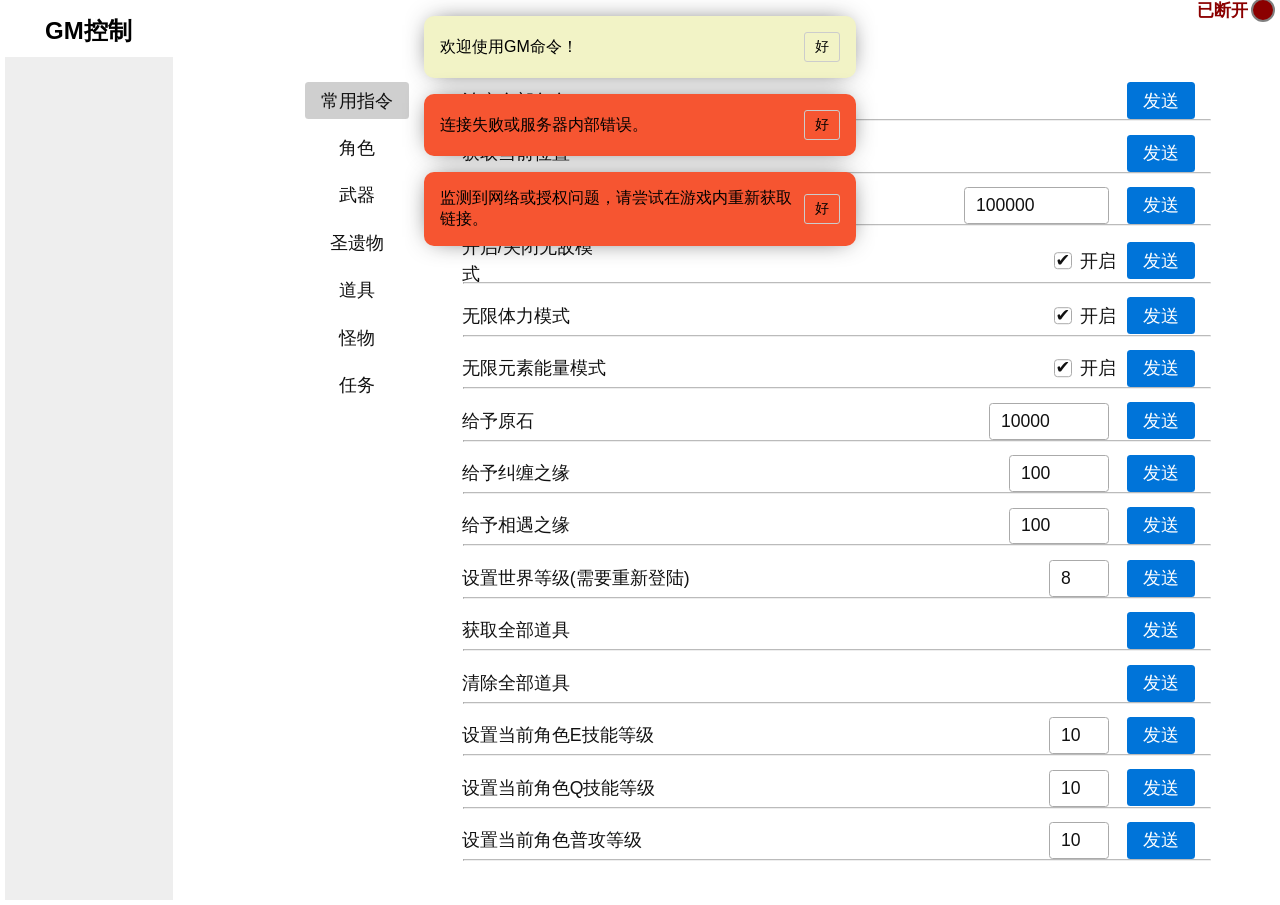
==== zh-cn/console.html @ 820fc367 "Add files via upload" ====
<!DOCTYPE html>
<html>
  <head>
    <meta charset="utf-8" />
    <link rel="stylesheet" type="text/css" href="styles/console.css" />
    <script src="scripts/onload.js"></script>
    <script src="scripts/console.js"></script>
    <meta name="viewport" content="width=device-width, initial-scale=1.0">
  </head>
  <body>
    <div id="main">
      <div id="titleBar">
        GM控制 <img src="" id="logo" />
        <div id="status" class="ready"><span id="statusText">正常</span><span class="dot"></span></div>
      </div>
      <div id="right">
        <div id="sidebar">
        </div>
        <iframe id="content" src="pages/cheat.html"></iframe>
      </div>
    </div>
    <div id="message">

    </div>
  </body>
</html>
---- zh-cn/styles/console.css ----
html {
  margin: 0;
  padding: 0;
  height: 100vh;
  user-select: none;
  overflow: hidden;
}

body {
  font-family: 'Segoe UI', Tahoma, Geneva, Verdana, sans-serif;
  margin: 0;
  padding: 0;
}

iframe {
  border: none;
  margin: 20px;
}

button {
  font-family: 'Segoe UI', Tahoma, Geneva, Verdana, sans-serif;
  font-size: 14px;
  border: 1px solid #ccc;
  background: none;
  cursor: pointer;
  padding: 5px 10px;
  margin: 0;
  border-radius: 3px;

  transition: background-color 0.2s ease-in-out;
}

button:hover {
  background-color: #eee;
}

#logo {
  height: 20px;
}

#main {
  background-color: #fff;
  color: #000;
  font-size: 12px;
  padding: 5px;
  text-align: center;
  width: 100%;
  height: 100%;
  overflow: hidden;
}

#right {
  display: flex;
  flex-direction: row;
  justify-content: space-between;
  overflow: hidden;
}

#titleBar {
  font-size: 2em;
  padding: 10px;
  text-align: left;
  font-weight: bold;
  margin-left: 30px;
}

#status {
  font-size: 0.7em;
  float: right;
  margin-top: -1em;
  display: flex;
  align-items: center;
}

#sidebar {
  display: flex;
  flex-direction: column;
  height: 100%;
  width: 200px;
  background-color: #eee;
}

.sidebarItem {
  font-size: 1.4em;
  padding: 20px;
  border-bottom: 1px solid #ccc;

  transition: background-color 0.1s ease-in-out;
}

.sidebarItem:hover {
  background: #ccc;
  cursor: pointer;
}

#content {
  height: 100%;
  width: 100%;
}

.dot {
  height: 20px;
  width: 20px;
  border-radius: 50%;
  border: 2px solid grey;
  display: inline-block;
  margin-left: 3px;
}

.ready {
  color: lightgreen;
}

.ready .dot {
  background-color: lightgreen;

}

.error {
  color: darkred;
}

.error .dot {
  background-color: darkred;
}

#message {
  position: absolute;
  background-color: #00000000;
  left: 50vw;
  transform: translateX(-50%);
  height: fit-content;
  z-index: 100;
  top: 0px;
  opacity: 1;
  display: flex;
  flex-direction: column;
  align-items: center;
}

.messageBox {
  margin-top: 1em;
  width: 400px;
  /* min-height: 60px; */
  background-color: #f2f3c6;
  display: flex;
  flex-direction: row;
  align-items: center;
  justify-content: space-between;
  border-radius: 10px;
  overflow: hidden;
  -webkit-box-shadow: 0px 0px 26px -9px rgba(0,0,0,0.83); 
  box-shadow: 0px 0px 26px -9px rgba(0,0,0,0.83);
  padding: 1em 1em;
  transition: all ease-in-out 0.3s;
  height: fit-content;
}

.messageBox.fail {
  background-color: #f65531;

}

.messageBox.initial {
  transform: translateY(100%);
  opacity: 0;
}

.messageBox.finish {
  transform: translateY(-100%);
  opacity: 0;
  min-height: 0px;
  height: 0px;
  margin: -15px;
}

.messageContent {
  overflow-wrap: break-word;
  overflow-y: auto;
}

.hide {
  display: none;
}

.messageBoxTitle {
  width: 100%;
  height: 2em;
  padding-top:1em;
  text-align: center;

  background: rgb(16,232,253);
background: linear-gradient(180deg, rgba(16,232,253,1) 0%, rgba(16,248,253,0.5914959733893557) 70%, rgba(249,255,0,0) 100%);

}
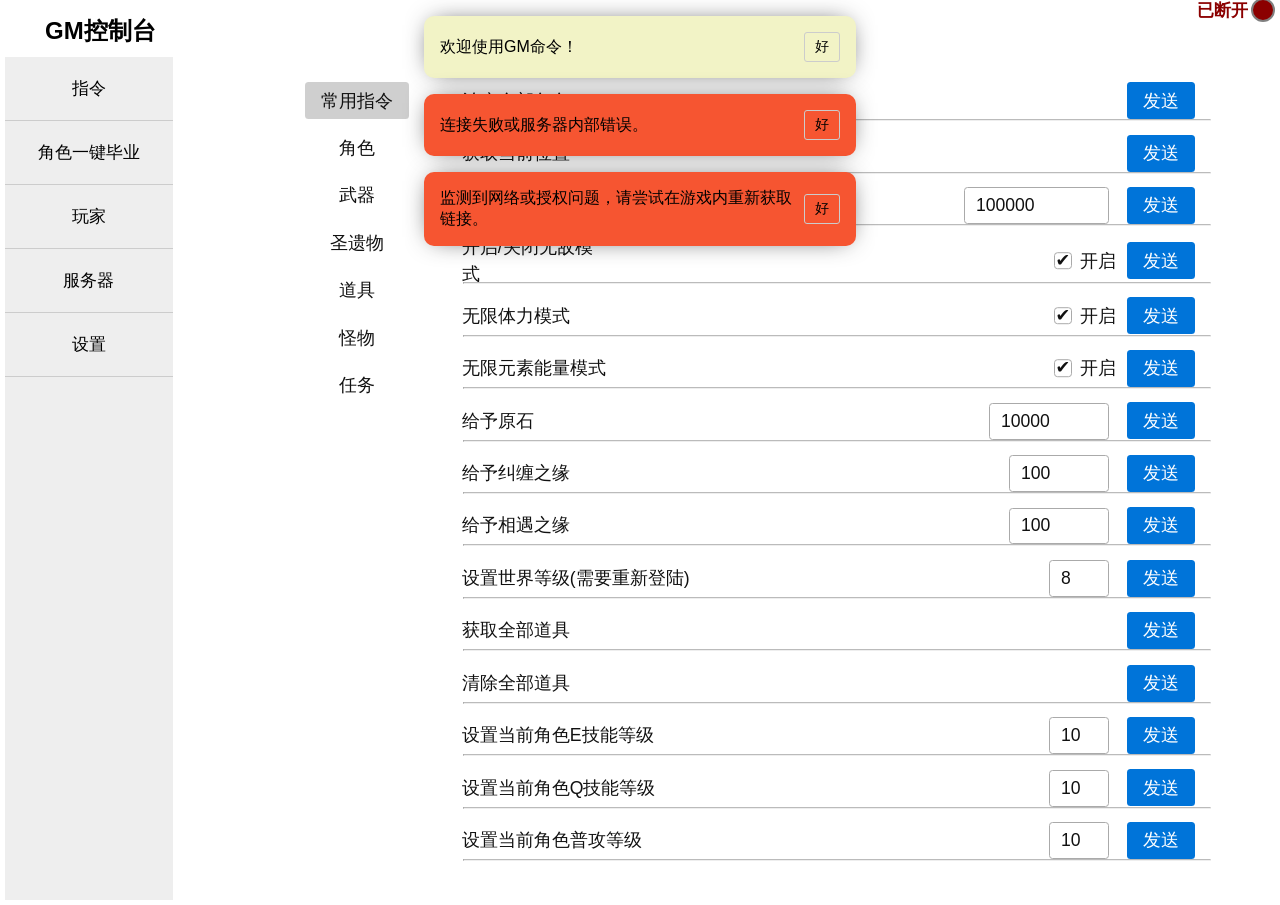
==== commit 6fd083cb: "Add files via upload" ====
--- a/zh-cn/console.html
+++ b/zh-cn/console.html
@@ -10,11 +10,16 @@
   <body>
     <div id="main">
       <div id="titleBar">
-        GM控制 <img src="" id="logo" />
+        GM控制台 <img src="" id="logo" />
         <div id="status" class="ready"><span id="statusText">正常</span><span class="dot"></span></div>
       </div>
       <div id="right">
         <div id="sidebar">
+          <div class="sidebarItem" data-value="cheat">指令</div>
+		  <div class="sidebarItem" data-value="role">角色一键毕业</div>
+          <div class="sidebarItem" data-value="players">玩家</div>
+          <div class="sidebarItem" data-value="server">服务器</div>
+          <div class="sidebarItem" data-value="settings">设置</div>
         </div>
         <iframe id="content" src="pages/cheat.html"></iframe>
       </div>
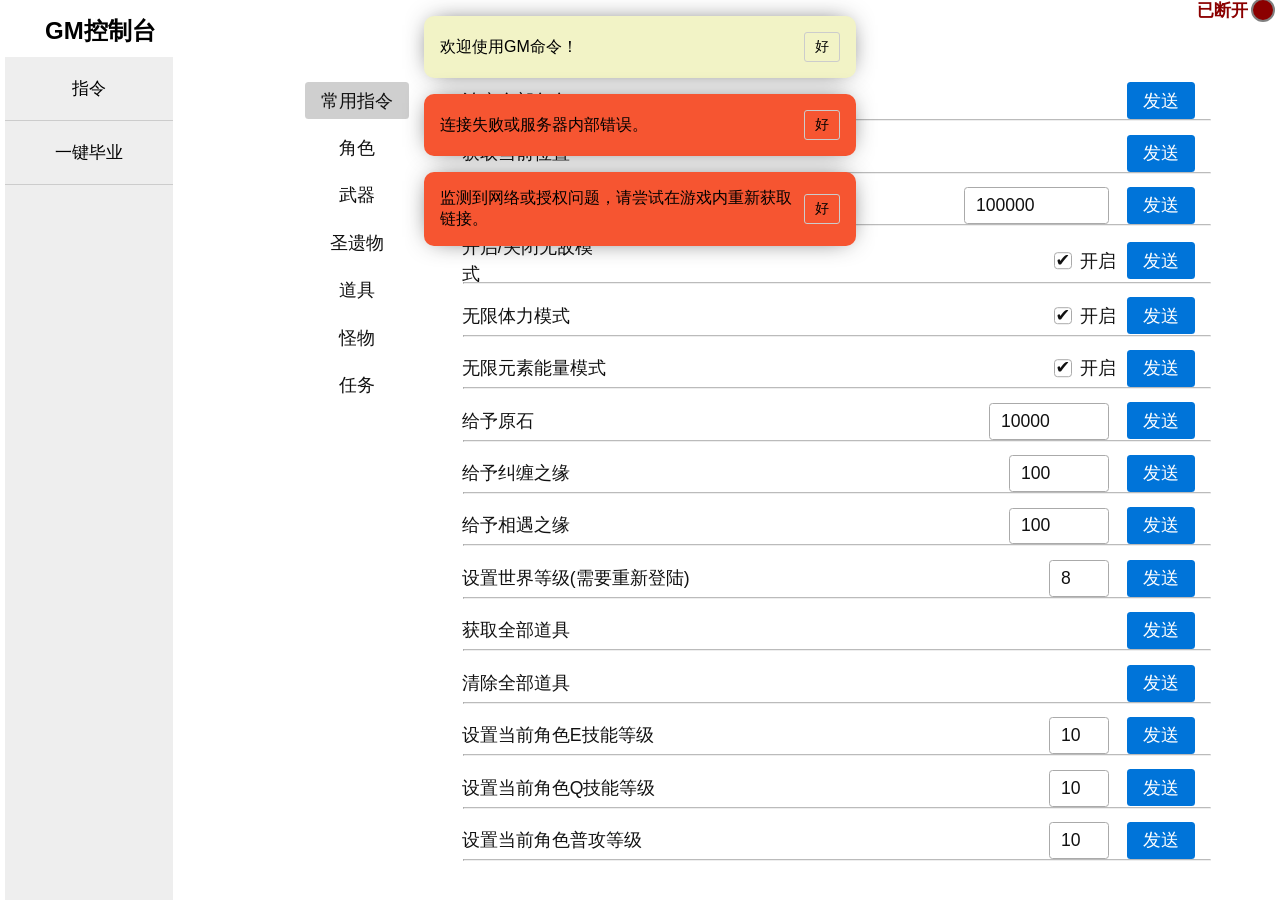
==== commit 567fe81a: "Add files via upload" ====
--- a/zh-cn/console.html
+++ b/zh-cn/console.html
@@ -16,10 +16,10 @@
       <div id="right">
         <div id="sidebar">
           <div class="sidebarItem" data-value="cheat">指令</div>
-		  <div class="sidebarItem" data-value="role">角色一键毕业</div>
-          <div class="sidebarItem" data-value="players">玩家</div>
-          <div class="sidebarItem" data-value="server">服务器</div>
-          <div class="sidebarItem" data-value="settings">设置</div>
+	      <div class="sidebarItem" data-value="role">一键毕业</div>
+       <!--    <div class="sidebarItem" data-value="players">玩家</div> -->
+        <!--   <div class="sidebarItem" data-value="server">服务器</div> -->
+        <!--  <div class="sidebarItem" data-value="settings">设置</div> -->
         </div>
         <iframe id="content" src="pages/cheat.html"></iframe>
       </div>
@@ -28,4 +28,4 @@
 
     </div>
   </body>
-</html>+</html>
